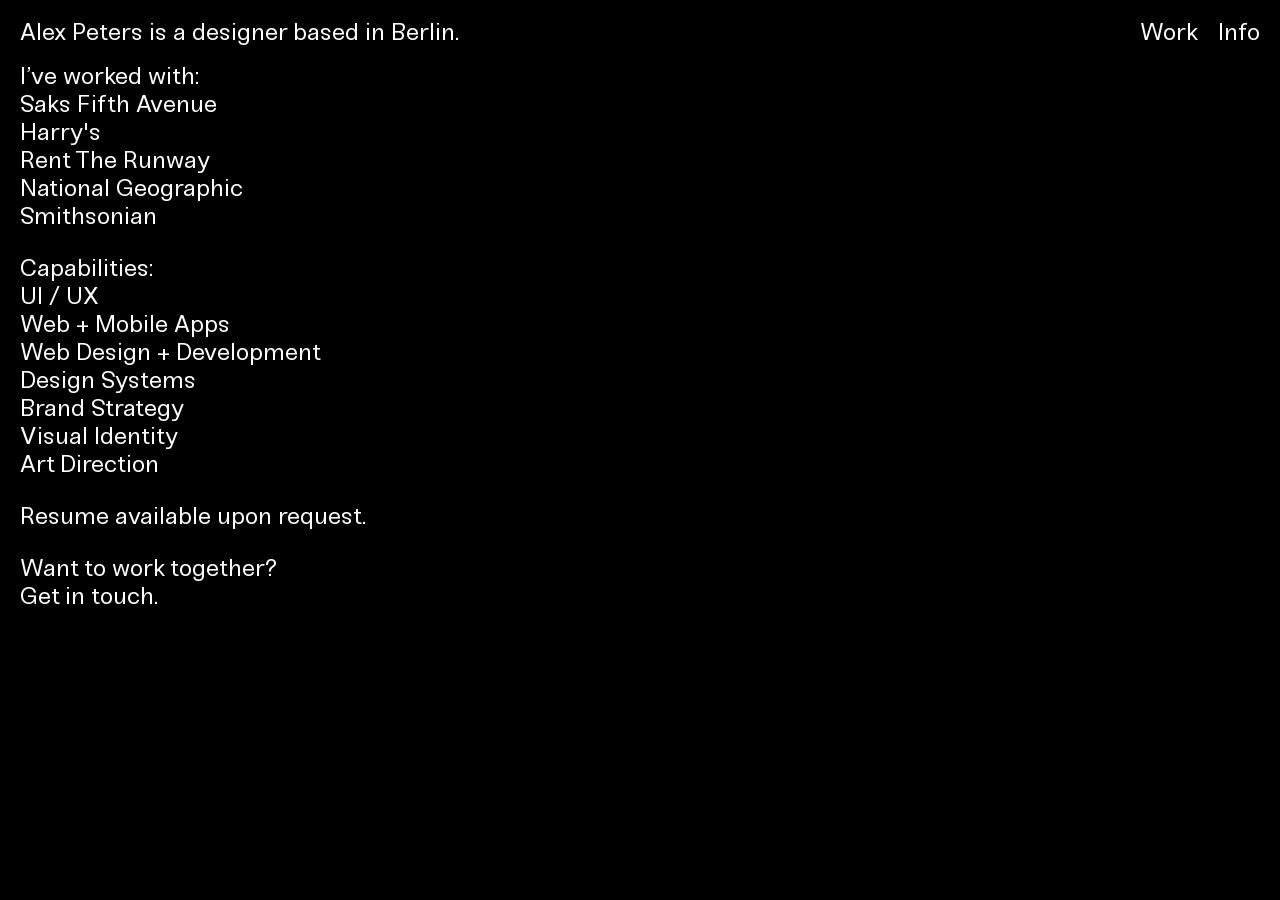
==== info.html @ 1c3af231 "041923" ====
<!DOCTYPE html>
<html lang=en>
  <head>
    <title>ALEX PETERS | Design</title>
    <meta name="description" content="Alex Peters is a multidisciplinary designer based in Berlin.">
    <meta charset="UTF-8">
    <meta name="viewport" content="width=device-width, initial-scale=1.0">
    <link rel="shortcut icon" href="fav.png" type="image/x-icon">
    <link rel="stylesheet" href="styles.css">
    <script src="https://ajax.googleapis.com/ajax/libs/jquery/3.2.1/jquery.min.js"></script>
    <script type="text/javascript" src="js/scripts.js"></script>
  </head>

  <body>

    <nav>
      <div>Alex Peters is a designer based in&nbsp;Berlin.</div>
      <div class="nav-links"><a href="https://alexpeters.design">Work</a><a href="/info">Info</a></div>
    </nav>

    <div class="container">
      <div class="info">
    <p>
      I’ve worked with:<br>
      Saks Fifth Avenue<br>
      Harry's<br>
      Rent The Runway<br>
      National Geographic<br>
      Smithsonian
    </p>  

    <p>
      Capabilities:<br>
      UI / UX<br>
      Web + Mobile Apps<br>
      Web Design + Development<br>
      Design Systems<br>
      Brand Strategy<br>
      Visual Identity<br>
      Art Direction
    </p>

    <p>
      Resume available upon request.
    </p>

    <p>
      Want to work together?<br>
      Get in touch.
    </p>
     </div>
    </div>

  </body>

</html>
---- styles.css ----
@font-face {
    font-family: "Neue Haas Grotesk";
    src: url("fonts/Sneak-Regular.woff");
    font-weight: 400;
}

html{
    font-family: "Neue Haas Grotesk", sans-serif;
    overflow-x: hidden;
    background-color: #000000;
    color: white;
}

body{
  margin: 20px;
  font-size: 24px;
}

a, a:visited{text-decoration: none; color: white;}

nav{position: fixed; z-index: 9999; display: flex; flex-direction: row; column-gap: 40px; justify-content: space-between; width: calc(100vw - 40px);}
.nav-links{position: relative; display: flex; flex-direction: row; column-gap: 20px;}

footer{height: 300px; display: flex; justify-content: center; align-items: center; text-align: center;}

/* GENERAL */
.container{
    margin-top: 20px;
    position: absolute;
    width: calc(100vw - 40px);
    animation: fadeInAnimation ease 1s;
    animation-iteration-count: 1;
    animation-fill-mode: forwards;
}

.cover{width: 100%; margin-top: 20px;}
.cover-groupblack{display: flex; justify-content: center; align-content: center; background: rgb(226, 226, 226); height: 700px;}
.cover-crater{display: flex; justify-content: center; align-content: center; min-height: 700px; background-image: url('imgs-new/home-crater.jpg'); background-position: center; background-size: cover;}
.cover-darling{display: flex; justify-content: center; align-content: center; min-height: 700px; background-image: url('imgs-new/home-darling.jpg'); background-position: center; background-size: cover;}

.info{max-width: 400px;}

/* WORK */
.work{display: flex; flex-direction: row; justify-content: space-between; flex-wrap: wrap; column-gap: 40px; margin-top: 20px;}
.work-headline{max-width: 400px;}
.work-type{font-size: 16px; line-height: 24px; text-align: right;}
.work-container{display: flex; justify-content: center; align-items: center;}
.work-img{width: 100%; margin-top: 20px;}

/* WORK - BLEAK */
.work-bleak-wordmark{width: 60%;}
.squareContainer {width: 800px; height: 800px; display: inline-block;}
.work-bleak-mix-cover{width: 60%;}

/* WORK - WE ARE GIANT */
.work-wearegiant-screens{width: 40%;}

/* WORK - ZINE */
.work-zine-layout{width: 60%;}

/* ANIMATIONS */
@keyframes fadeInAnimation {
    0% {
        opacity: 0;
    }
    100% {
        opacity: 1;
     }
}

/* RESPONSIVE STATES */

@media (max-width: 633px) {
    .container{margin-top: 50px;}
    .cover-groupblack, .cover-crater, .cover-darling{height: 400px;}
    .work-type{text-align: left; margin-top: 40px;}
    .work-bleak-wordmark{width: 80%;}
}
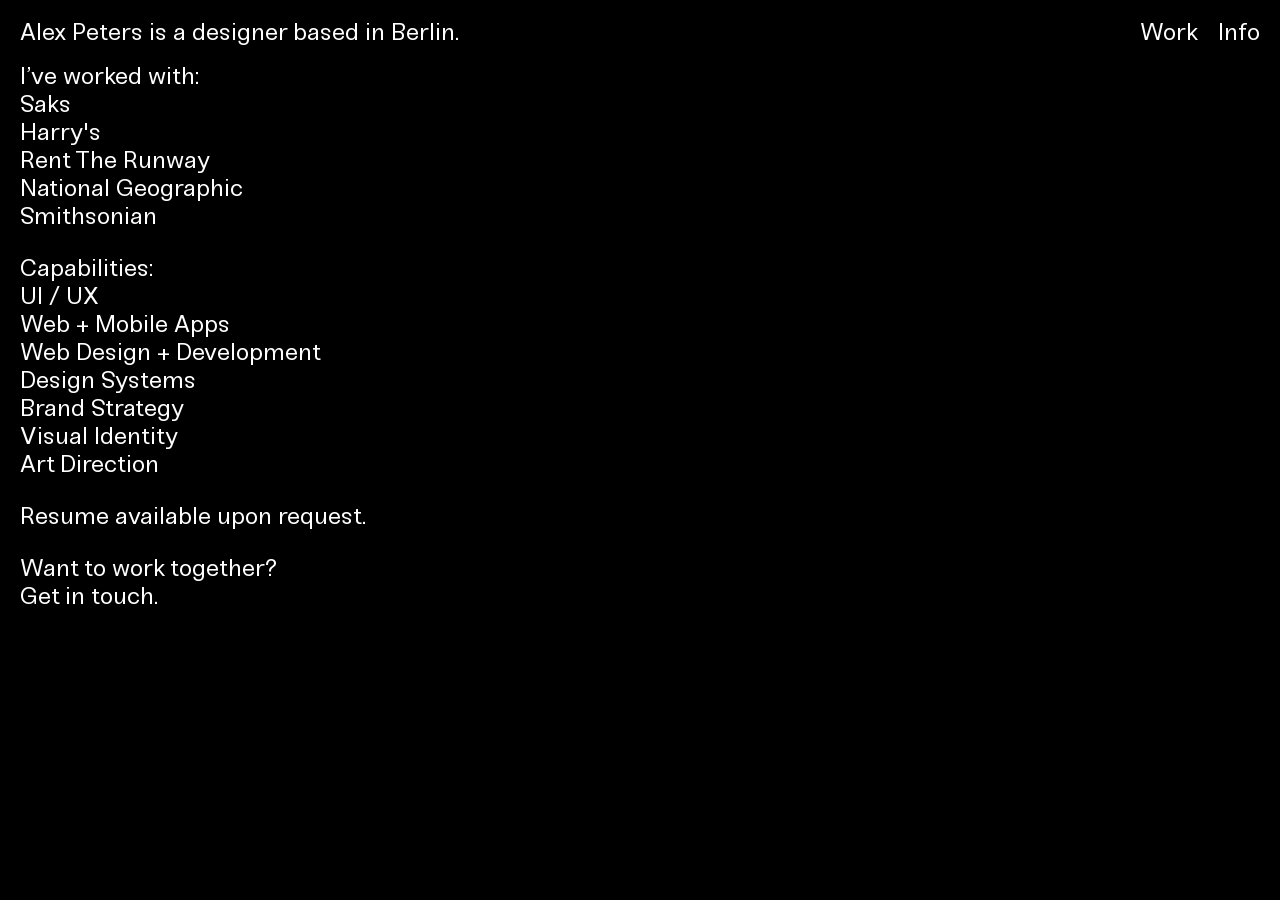
==== commit c9994971: "Update info.html" ====
--- a/info.html
+++ b/info.html
@@ -22,7 +22,7 @@
       <div class="info">
     <p>
       I’ve worked with:<br>
-      Saks Fifth Avenue<br>
+      Saks<br>
       Harry's<br>
       Rent The Runway<br>
       National Geographic<br>
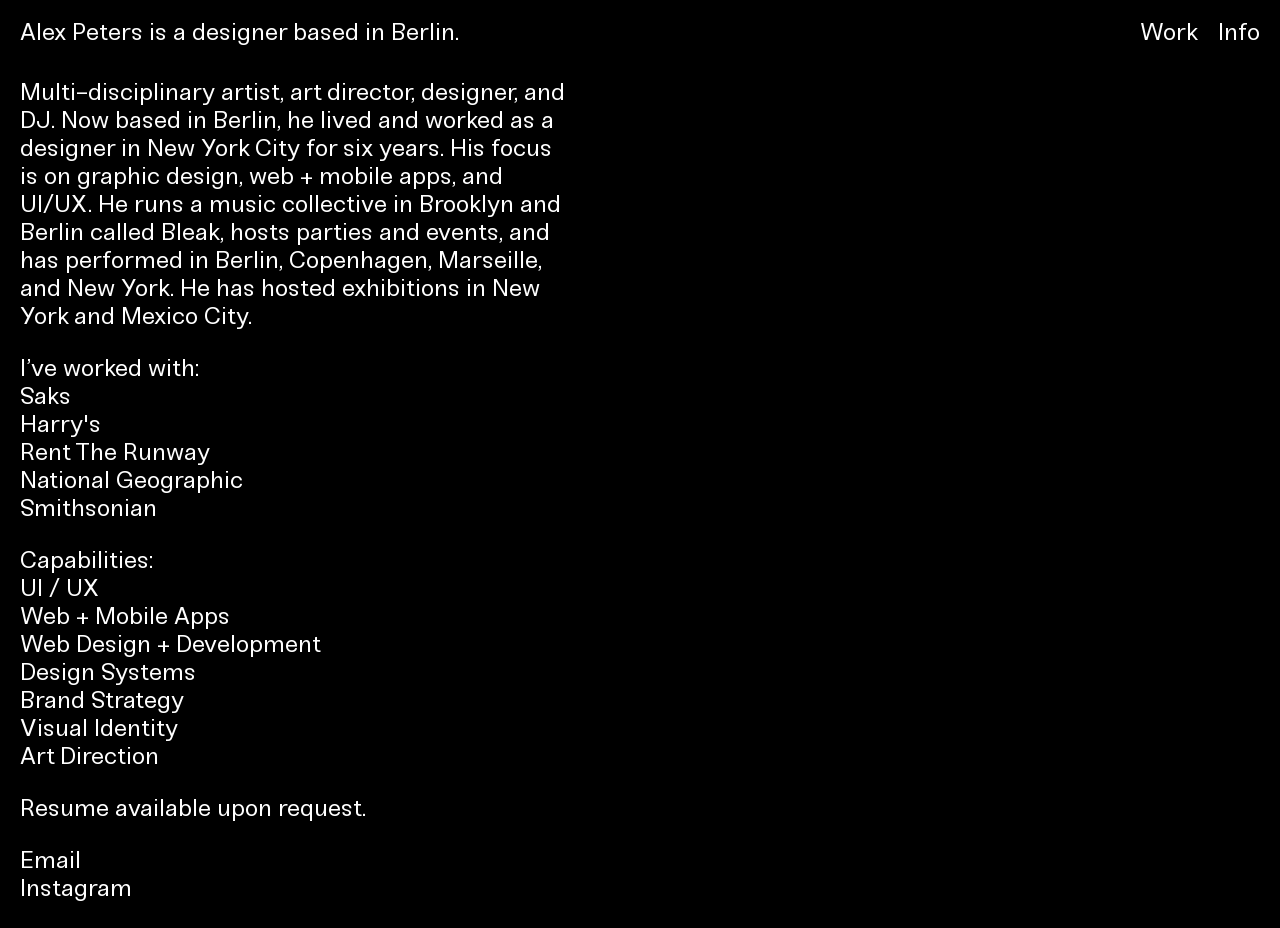
==== commit da11f08a: "041923" ====
--- a/info.html
+++ b/info.html
@@ -21,6 +21,10 @@
     <div class="container">
       <div class="info">
     <p>
+      Multi-disciplinary artist, art director, designer, and DJ. Now based in Berlin, he lived and worked as a designer in New York City for six years. His focus is on graphic design, web + mobile apps, and UI/UX. He runs a music collective in Brooklyn and Berlin called Bleak, hosts parties and events, and has performed in Berlin, Copenhagen, Marseille, and New York. He has hosted exhibitions in New York and Mexico City.
+    </p>
+
+    <p>
       I’ve worked with:<br>
       Saks<br>
       Harry's<br>
@@ -41,12 +45,12 @@
     </p>
 
     <p>
-      Resume available upon request.
+      Resume available upon request.<br>
     </p>
 
     <p>
-      Want to work together?<br>
-      Get in touch.
+      <a href="mailto:alexpeters94@gmail.com">Email</a><br>
+      <a href="https://instagram.com/youarenotgoingtoparis">Instagram</a>
     </p>
      </div>
     </div>
--- a/styles.css
+++ b/styles.css
@@ -38,7 +38,8 @@
 .cover-crater{display: flex; justify-content: center; align-content: center; min-height: 700px; background-image: url('imgs-new/home-crater.jpg'); background-position: center; background-size: cover;}
 .cover-darling{display: flex; justify-content: center; align-content: center; min-height: 700px; background-image: url('imgs-new/home-darling.jpg'); background-position: center; background-size: cover;}
 
-.info{max-width: 400px;}
+/* INFO */
+.info{margin-top: 40px; max-width: 550px; }
 
 /* WORK */
 .work{display: flex; flex-direction: row; justify-content: space-between; flex-wrap: wrap; column-gap: 40px; margin-top: 20px;}
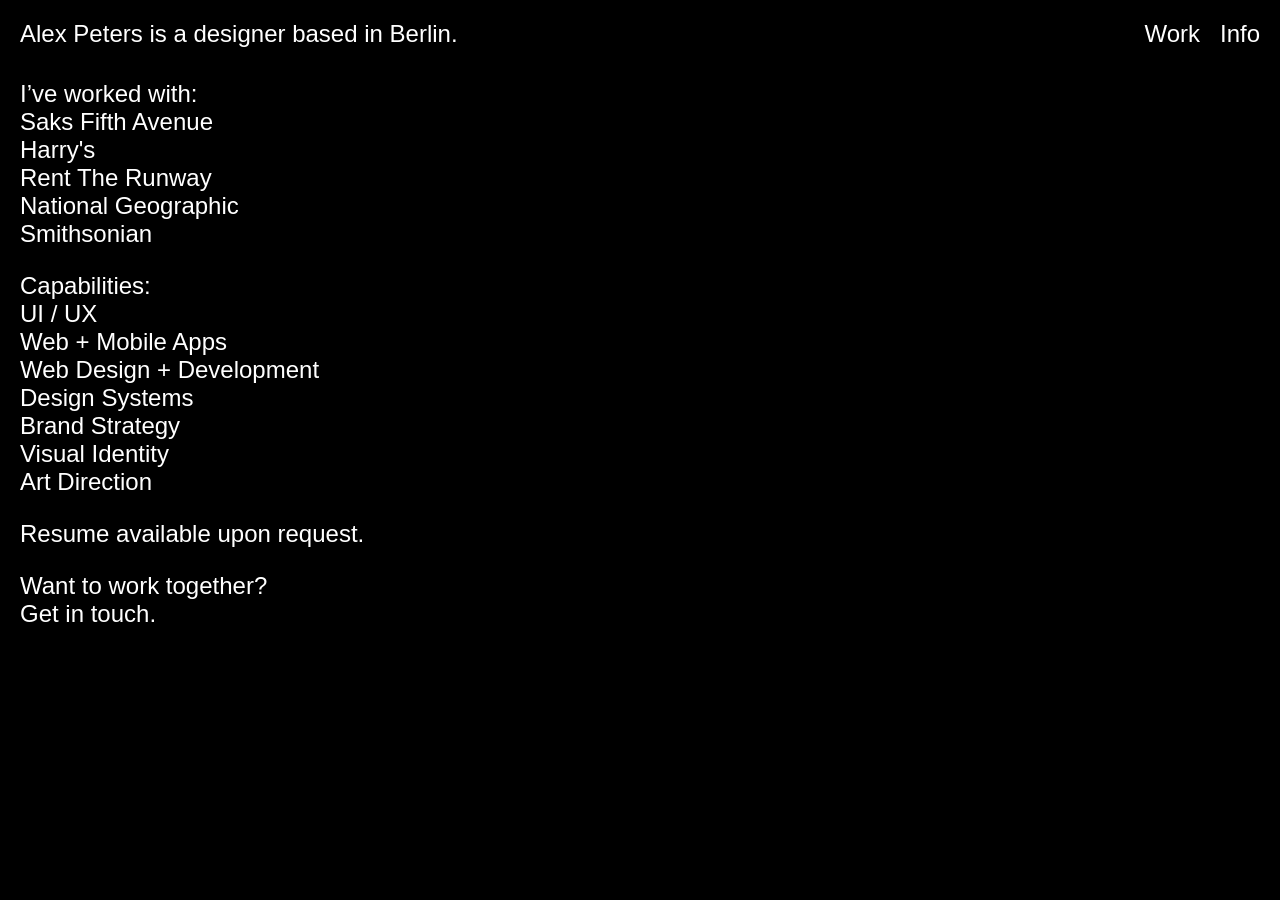
==== commit a2f7a7c6: "300523" ====
--- a/info.html
+++ b/info.html
@@ -21,12 +21,8 @@
     <div class="container">
       <div class="info">
     <p>
-      Multi-disciplinary artist, art director, designer, and DJ. Now based in Berlin, he lived and worked as a designer in New York City for six years. His focus is on graphic design, web + mobile apps, and UI/UX. He runs a music collective in Brooklyn and Berlin called Bleak, hosts parties and events, and has performed in Berlin, Copenhagen, Marseille, and New York. He has hosted exhibitions in New York and Mexico City.
-    </p>
-
-    <p>
       I’ve worked with:<br>
-      Saks<br>
+      Saks Fifth Avenue<br>
       Harry's<br>
       Rent The Runway<br>
       National Geographic<br>
@@ -45,12 +41,12 @@
     </p>
 
     <p>
-      Resume available upon request.<br>
+      Resume available upon request.
     </p>
 
     <p>
-      <a href="mailto:alexpeters94@gmail.com">Email</a><br>
-      <a href="https://instagram.com/youarenotgoingtoparis">Instagram</a>
+      Want to work together?<br>
+      Get in touch.
     </p>
      </div>
     </div>
--- a/styles.css
+++ b/styles.css
@@ -72,6 +72,7 @@
 /* RESPONSIVE STATES */
 
 @media (max-width: 633px) {
+    body{font-size: 20px;}
     .container{margin-top: 50px;}
     .cover-groupblack, .cover-crater, .cover-darling{height: 400px;}
     .work-type{text-align: left; margin-top: 40px;}
